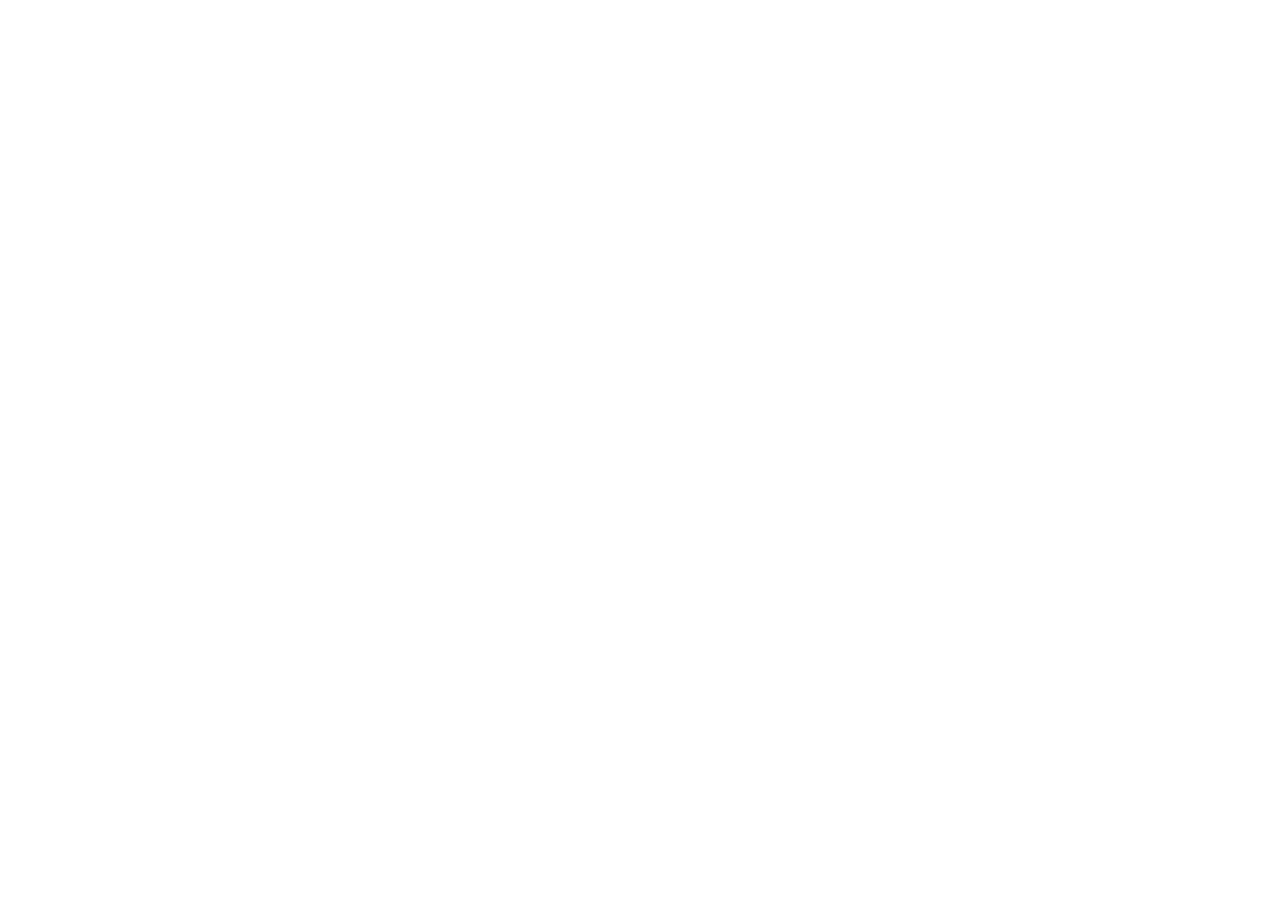
==== index.html @ 7ff98587 "created html,css,js files/ img folder" ====
<!DOCTYPE html>
<html lang="en">
<head>
    <meta charset="UTF-8">
    <meta name="viewport" content="width=device-width, initial-scale=1.0">
    <title>Donutz Shop</title>
</head>
<link rel = "stylesheet" href = "style.css">
<body>
    
<script src="script.js"></script>
</body>
</html>
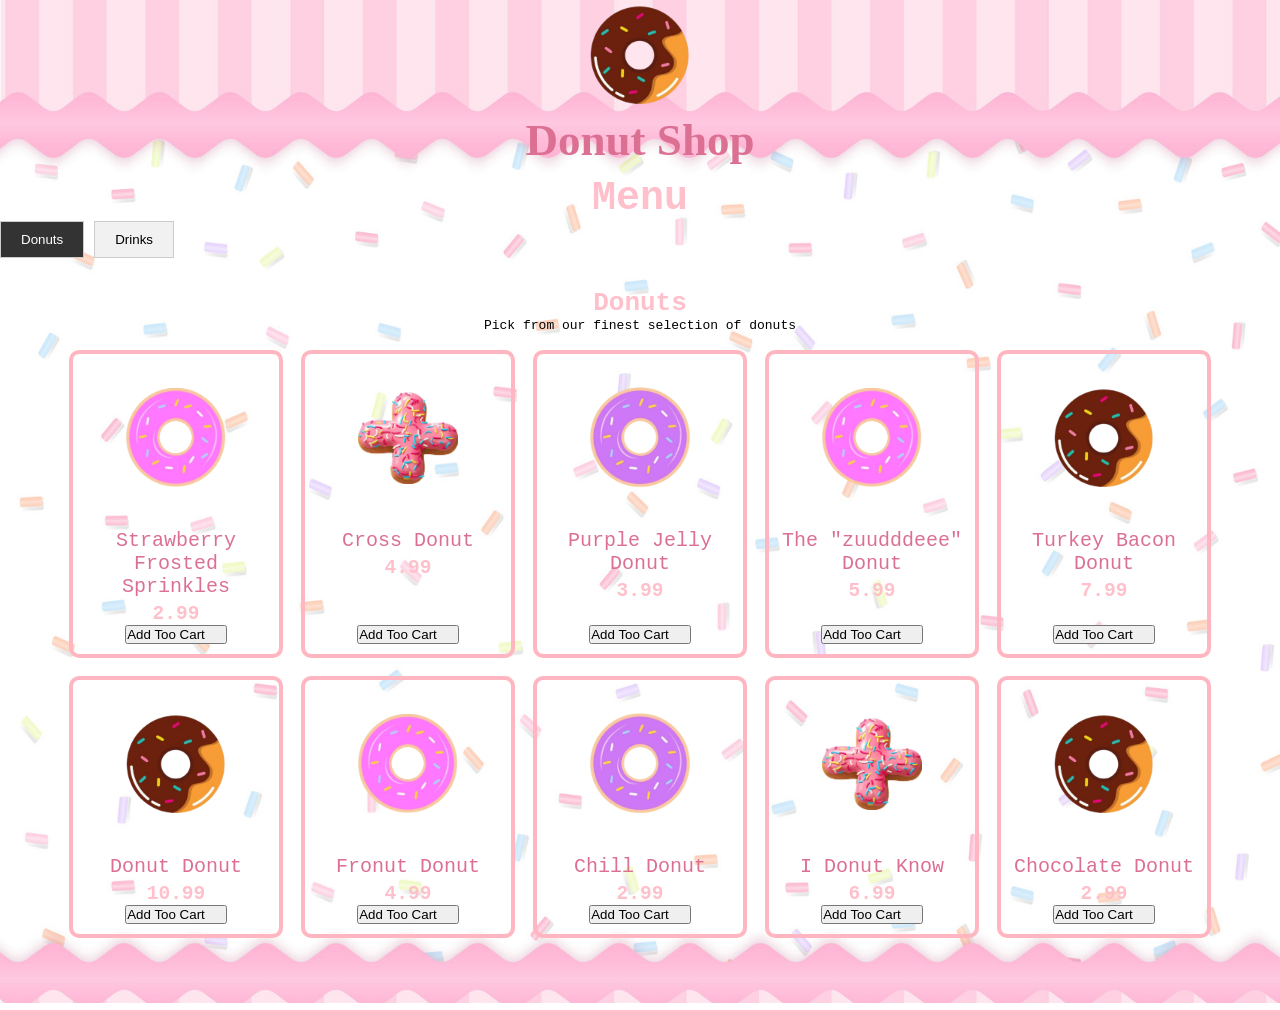
==== commit 259bdb44: "ouu" ====
--- a/index.html
+++ b/index.html
@@ -3,11 +3,180 @@
 <head>
     <meta charset="UTF-8">
     <meta name="viewport" content="width=device-width, initial-scale=1.0">
-    <title>Donutz Shop</title>
+    <title>ayyyy</title>
+    <link rel="stylesheet" href="style.css">
 </head>
-<link rel = "stylesheet" href = "style.css">
 <body>
-    
-<script src="script.js"></script>
+    <header>
+        <div class = "logo">
+            <img src = "images/donutlogo.png" width = "100">
+            <h2>Donut Shop</h2>
+            <h1 style="font-family: monospace; color: pink; font-size: 40px;">Menu</h1>
+        </div>
+        </header>
+
+    <div class="tab-buttons">
+        <button class="tabbtn active" data-target="tab1">Donuts</button>
+        <button class="tabbtn" data-target="tab2">Drinks</button>
+    </div>
+
+    <div id="tab1" class="tab-content active">
+        <h1>Donuts</h1>
+        <p style="color: black;">Pick from our finest selection of donuts</p>
+        <div class="menu-scroll-box">
+
+<div class="item-grid">
+        <div class="item">
+            <img class="dude" src="images/pinkdonut.png" alt="">
+            <p>Strawberry Frosted Sprinkles</p>
+            <h2 class="price">2.99</h2>
+            <button class="cartbtn">Add Too Cart</button>
+        </div>
+
+         <div class="item">
+            <img class="dude" src="images/plusdonut.png" alt="">
+            <p>Cross Donut</p>
+            <h2 class="price">4.99</h2>
+            <button class="cartbtn">Add Too Cart</button>
+        </div>
+
+         <div class="item">
+            <img class="dude" src="images/purpledonut.png" alt="">
+            <p>Purple Jelly Donut</p>
+            <h2 class="price">3.99</h2>
+            <button class="cartbtn">Add Too Cart</button>
+        </div>
+
+         <div class="item">
+            <img class="dude" src="images/pinkdonut.png" alt="">
+            <p>The "zuudddeee" Donut</p>
+            <h2 class="price">5.99</h2>
+            <button class="cartbtn">Add Too Cart</button>
+        </div>
+
+         <div class="item">
+            <img class="dude" src="images/donutlogo.png" alt="">
+            <p>Turkey Bacon Donut</p>
+            <h2 class="price">7.99</h2>
+            <button class="cartbtn">Add Too Cart</button>
+        </div>
+
+         <div class="item">
+            <img class="dude" src="images/donutlogo.png" alt="">
+            <p>Donut Donut</p>
+            <h2 class="price">10.99</h2>
+            <button class="cartbtn">Add Too Cart</button>
+        </div>
+
+         <div class="item">
+            <img class="dude" src="images/pinkdonut.png" alt="">
+            <p>Fronut Donut</p>
+            <h2 class="price">4.99</h2>
+            <button class="cartbtn">Add Too Cart</button>
+        </div>
+
+         <div class="item">
+            <img class="dude" src="images/purpledonut.png" alt="">
+            <p>Chill Donut</p>
+            <h2 class="price">2.99</h2>
+            <button class="cartbtn">Add Too Cart</button>
+        </div>
+
+         <div class="item">
+            <img class="dude" src="images/plusdonut.png" alt="">
+            <p>I Donut Know</p>
+            <h2 class="price">6.99</h2>
+            <button class="cartbtn">Add Too Cart</button>
+        </div>
+
+         <div class="item">
+            <img class="dude" src="images/donutlogo.png" alt="">
+            <p>Chocolate Donut</p>
+            <h2 class="price">2.99</h2>
+            <button class="cartbtn">Add Too Cart</button>
+        </div>
+</div>
+</div>
+    </div>
+    <div id="tab2" class="tab-content">
+        <h1>Drinks</h1>
+        <p style="color: black;">Pick from our finest selection of drinks</p>
+        <div class="menu-scroll-box">
+    <div class="item-grid">
+
+        <div class="item">
+            <img class="dude" src="drinks/—Pngtree—iced matcha latte layered green_21499629.png" alt="">
+            <p>Sweet Matcha Latte</p>
+            <h2 class="price">8.99</h2>
+            <button class="cartbtn">Add Too Cart</button>
+        </div>
+
+         <div class="item">
+            <img class="dude" src="drinks/—Pngtree—delicious iced coffee drink with_23500055.png" alt="">
+            <p>Tiramisu Delight</p>
+            <h2 class="price">13.99</h2>
+            <button class="cartbtn">Add Too Cart</button>
+        </div>
+
+         <div class="item">
+            <img class="dude" src="drinks/pngtree-pink-smoothie-with-whipped-cream-strawberries-and-banana-in-a-plastic-png-image_16671763.png" alt="">
+            <p>Strawberry Banana Smoothie</p>
+            <h2 class="price">6.99</h2>
+            <button class="cartbtn">Add Too Cart</button>
+        </div>
+
+         <div class="item">
+            <img class="dude" src="drinks/pngtree-sweet-strawberry-smoothie-with-a-burst-of-flavor-perfect-for-refreshing-png-image_13402838.png" alt="">
+            <p>Strawberry Dragonfruit Smoothie</p>
+            <h2 class="price">6.99</h2>
+            <button class="cartbtn">Add Too Cart</button>
+        </div>
+
+         <div class="item">
+            <img class="dude" src="drinks/pngtree-coffee-ice-drink-soft-with-milk-plastic-cup-png-image_14621829.avif" alt="">
+            <p>Carmel Latte</p>
+            <h2 class="price">5.99</h2>
+            <button class="cartbtn">Add Too Cart</button>
+        </div>
+
+         <div class="item">
+            <img class="dude" src="drinks/pngtree-pineapple-refresh-drink-png-image_14689633.png" alt="">
+            <p>Pineapple Mango Refresher</p>
+            <h2 class="price">7.99</h2>
+            <button class="cartbtn">Add Too Cart</button>
+        </div>
+
+         <div class="item">
+            <img class="dude" src="drinks/pngtree-layered-matcha-mango-smoothie-with-whipped-cream-an.png" alt="">
+            <p>Matcha Mango Swirl</p>
+            <h2 class="price">12.99</h2>
+            <button class="cartbtn">Add Too Cart</button>
+        </div>
+
+         <div class="item">
+            <img class="dude" src="drinks/pngtree-a-tropical-cocktail-with-pink-drink-and-flower-on-the-side-png-image_13520309.png" alt="">
+            <p>Pink Lady Mocktail</p>
+            <h2 class="price">7.99</h2>
+            <button class="cartbtn">Add Too Cart</button>
+        </div>
+
+         <div class="item">
+            <img style="size: 100px;" class="dude" src="drinks/a-strawberry-milkshake-with-whipped-cream-and-a-straw-free-png.webp" alt="">
+            <p>Strawberry Milkshake</p>
+            <h2 class="price">9.99</h2>
+            <button class="cartbtn">Add Too Cart</button>
+        </div>
+
+         <div class="item">
+            <img class="dude" src="drinks/Shirly-Temple-of-Doom-1-scaled-1.png" alt="">
+            <p>Shirley Temple</p>
+            <h2 class="price">4.99</h2>
+            <button class="cartbtn">Add Too Cart</button>
+        </div>
+</div>
+</div>
+    </div>
+    <script src="index.js"></script>
 </body>
-</html>+</html>
+
--- a/style.css
+++ b/style.css
@@ -0,0 +1,165 @@
+*{
+    margin:0;
+    padding:0;
+}
+
+body{
+    background-image: url(images/bgdonut.jpg);
+    background-repeat: no-repeat;
+    background-size: 105% 110%;
+    min-height: 100vh;
+    height: auto;
+}
+
+
+.logo{
+    display:flex;
+    flex-direction:column;
+    min-width: 100vh;
+    align-items: center;
+}
+
+.logo img{
+    padding-top:5px;
+    min-width: 100px;
+    max-width:100px;
+    padding-bottom: 10px;
+}
+
+.logo h2{
+    font-size: 45px;
+    color: palevioletred;
+}
+.logo h1{
+    margin-top: 10px;
+}
+
+.greeter{
+    padding-top: 90px;
+    padding-left: 200px;
+    display:flex;
+    flex-direction: column;
+}
+
+.greeter h1{
+    font-size: 50px;
+    color:lightskyblue;
+    padding-bottom: 30px;
+}
+
+.btn-text{
+    max-width:fit-content;
+    padding: 0px;
+
+}
+.btn1, .btn2{ 
+    display:flex;
+    flex-direction: row;
+    align-items: center;
+}
+
+button{
+    padding-right: 20px;;
+}
+
+.btn1 p{
+    font-size: 40px;
+    color: palevioletred
+}
+
+.btn2 p{
+    font-size: 40px;
+    color: plum
+}
+
+form{
+    gap: 5px;
+    max-width: 200px;
+    display: flex;
+    flex-direction: column;
+}
+
+input[type="text"],[type="number"],[type="file"],[type="submit"] {
+    border-radius: 7px;
+    min-height: 20px;
+    background-color: pink; 
+    color: palevioletred;           
+    border: 2px solid palevioletred;
+} 
+
+
+/* donut and drink tabs */
+.tab-buttons {
+  align-items: center;
+  display: flex;
+  gap: 10px;
+  margin-bottom: 15px;
+  color: pink;
+}
+
+.tabbtn {
+  padding: 10px 20px;
+  cursor: pointer;
+  border: 1px solid #ccc;
+  background-color: #f1f1f1;
+}
+
+.tabbtn.active {
+  background-color: #333;
+  color: white;
+}
+
+.tab-content {
+  display: none;
+  padding: 15px;
+  border: 1px solid #ccc;
+}
+
+.tab-content.active {
+  font-family: monospace;
+  text-align: center;
+  display: block;
+  color: pink;
+border: #333;
+}
+
+
+.dude{
+    width: 100px;
+    height: 160px;
+    object-fit: contain;
+    margin-bottom: 12px;
+}
+
+.item-grid {
+    margin-bottom: 50px;
+    margin-top: 17px;
+    display: flex;
+    flex-wrap: wrap;        
+    justify-content: center;
+    gap: 18px; 
+}
+
+.item {
+    display: flex;
+    flex-direction: column;
+    align-items: center;   
+    text-align: center;
+    width: 200px;          
+    padding: 3px;
+    border: 4px solid lightpink;
+    border-radius: 10px;
+}
+
+.item p{
+    margin-bottom: 5px;
+    font-size: 20px;
+    font-family: monospace;
+    color: palevioletred;
+}
+
+
+.cartbtn{
+    margin-top: auto;
+    margin-bottom: 7px;
+}
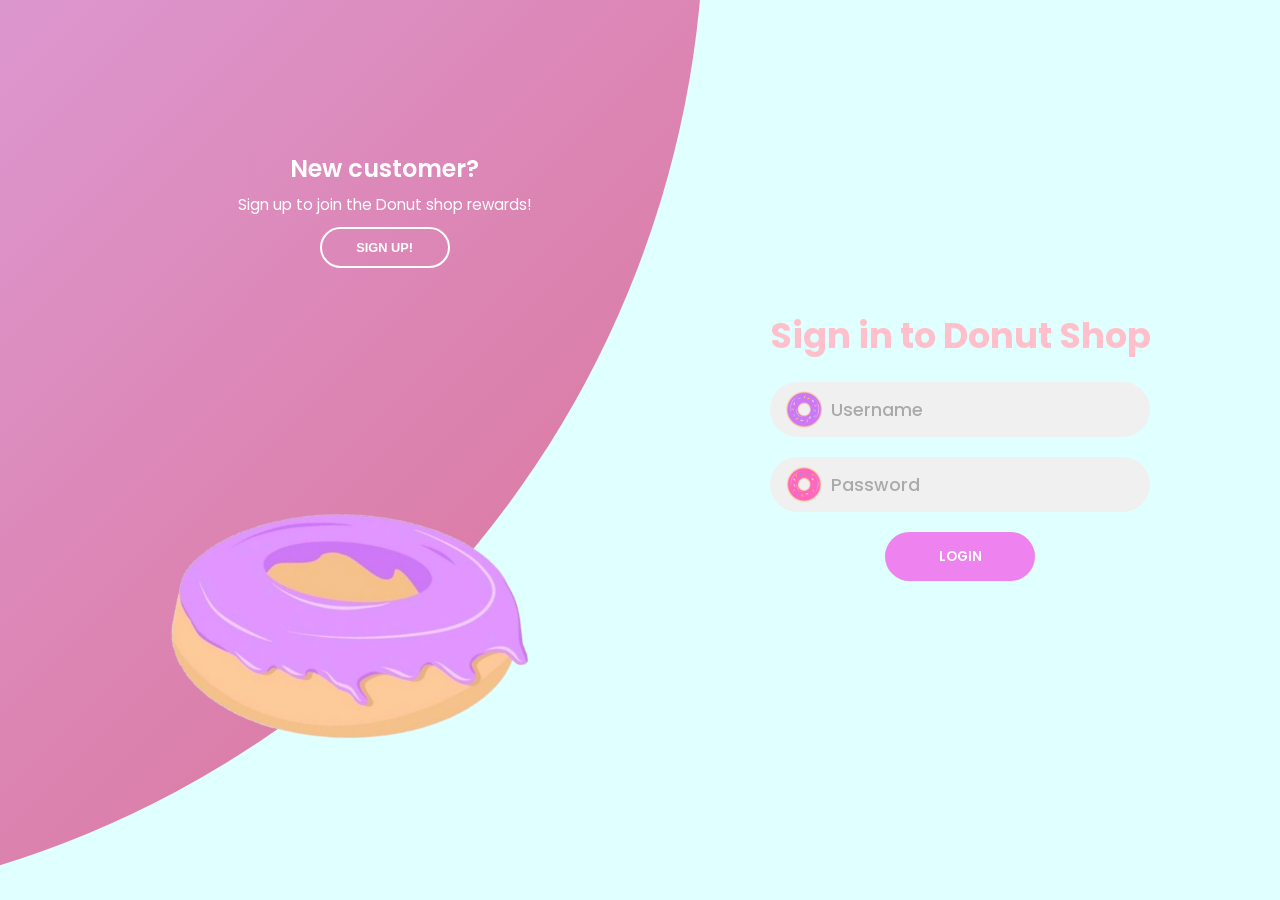
==== commit 7fa443e1: "added html, js, css, and png files" ====
--- a/index.html
+++ b/index.html
@@ -1,182 +1,78 @@
 <!DOCTYPE html>
 <html lang="en">
+
 <head>
     <meta charset="UTF-8">
     <meta name="viewport" content="width=device-width, initial-scale=1.0">
-    <title>ayyyy</title>
-    <link rel="stylesheet" href="style.css">
+
+    <title>Sign in and Sign up</title>
+
+    <link rel="stylesheet" href="styles.css">
 </head>
 <body>
-    <header>
-        <div class = "logo">
-            <img src = "images/donutlogo.png" width = "100">
-            <h2>Donut Shop</h2>
-            <h1 style="font-family: monospace; color: pink; font-size: 40px;">Menu</h1>
+ 
+    <div class="container">
+    <div class="forms-container">
+    <div class="signin-signup">
+        <form action="welcome.html" method="GET" class="sign-in-form">
+
+    <div class="title-container">
+        <h2 class="title">Sign in to Donut Shop</h2>
+            
+ </div>
+    <div class="input-field">
+        <img src="toppurpledonut.png">
+            <input type="text" id="login-username" placeholder="Username" required>
         </div>
-        </header>
+        <div class="input-field">
+            <img src="toppinkdonut.png">
+            <input type="password" id="login-password" placeholder="Password" required>
+</div>
+            <input type="submit" value="Login" class="btn solid">
+        </form>
 
-    <div class="tab-buttons">
-        <button class="tabbtn active" data-target="tab1">Donuts</button>
-        <button class="tabbtn" data-target="tab2">Drinks</button>
-    </div>
 
-    <div id="tab1" class="tab-content active">
-        <h1>Donuts</h1>
-        <p style="color: black;">Pick from our finest selection of donuts</p>
-        <div class="menu-scroll-box">
+    <form action="" method="GET" class="sign-up-form">
+    <div class="title-container">
+        <h2 class="title">Sign up for Sweet Donuts!</h2>
 
-<div class="item-grid">
-        <div class="item">
-            <img class="dude" src="images/pinkdonut.png" alt="">
-            <p>Strawberry Frosted Sprinkles</p>
-            <h2 class="price">2.99</h2>
-            <button class="cartbtn">Add Too Cart</button>
-        </div>
+</div>
 
-         <div class="item">
-            <img class="dude" src="images/plusdonut.png" alt="">
-            <p>Cross Donut</p>
-            <h2 class="price">4.99</h2>
-            <button class="cartbtn">Add Too Cart</button>
-        </div>
-
-         <div class="item">
-            <img class="dude" src="images/purpledonut.png" alt="">
-            <p>Purple Jelly Donut</p>
-            <h2 class="price">3.99</h2>
-            <button class="cartbtn">Add Too Cart</button>
-        </div>
-
-         <div class="item">
-            <img class="dude" src="images/pinkdonut.png" alt="">
-            <p>The "zuudddeee" Donut</p>
-            <h2 class="price">5.99</h2>
-            <button class="cartbtn">Add Too Cart</button>
-        </div>
-
-         <div class="item">
-            <img class="dude" src="images/donutlogo.png" alt="">
-            <p>Turkey Bacon Donut</p>
-            <h2 class="price">7.99</h2>
-            <button class="cartbtn">Add Too Cart</button>
-        </div>
-
-         <div class="item">
-            <img class="dude" src="images/donutlogo.png" alt="">
-            <p>Donut Donut</p>
-            <h2 class="price">10.99</h2>
-            <button class="cartbtn">Add Too Cart</button>
-        </div>
-
-         <div class="item">
-            <img class="dude" src="images/pinkdonut.png" alt="">
-            <p>Fronut Donut</p>
-            <h2 class="price">4.99</h2>
-            <button class="cartbtn">Add Too Cart</button>
-        </div>
-
-         <div class="item">
-            <img class="dude" src="images/purpledonut.png" alt="">
-            <p>Chill Donut</p>
-            <h2 class="price">2.99</h2>
-            <button class="cartbtn">Add Too Cart</button>
-        </div>
-
-         <div class="item">
-            <img class="dude" src="images/plusdonut.png" alt="">
-            <p>I Donut Know</p>
-            <h2 class="price">6.99</h2>
-            <button class="cartbtn">Add Too Cart</button>
-        </div>
-
-         <div class="item">
-            <img class="dude" src="images/donutlogo.png" alt="">
-            <p>Chocolate Donut</p>
-            <h2 class="price">2.99</h2>
-            <button class="cartbtn">Add Too Cart</button>
-        </div>
+    <div class="input-field">
+        <img src="toppinkdonut.png">
+            <input type="text" id="signup-username" placeholder="Email" required>
+</div>
+    <div class="input-field">
+        <img src="topmagentadonut.png">
+            <input type="password" id="signup-password" placeholder="Password" required>
+</div>
+            <input type="submit" value="Sign up" class="btn solid">
+        </form>
 </div>
 </div>
+
+
+    <div class="panels-container">
+    <div class="panel left-panel">
+    <div class="content">
+        <h3>New customer?</h3>
+            <p>Sign up to join the Donut shop rewards!</p>
+            <button class="btn transparent" id="sign-up-btn" type="button">Sign Up!</button>
+</div>
+        <img src="purpledonut.png" class="image" >
+</div>
+    <div class="panel right-panel">
+    <div class="content">
+        <h3>Already a Member?</h3>
+            <p>Sign in to join and start ordering off our menu!</p>
+            <button class="btn transparent2" id="sign-in-btn" type="button">Sign in</button>
+</div>
+            <img src="pinkdonut.png" class="image" >
+
+        </div>
     </div>
-    <div id="tab2" class="tab-content">
-        <h1>Drinks</h1>
-        <p style="color: black;">Pick from our finest selection of drinks</p>
-        <div class="menu-scroll-box">
-    <div class="item-grid">
+</div>
 
-        <div class="item">
-            <img class="dude" src="drinks/—Pngtree—iced matcha latte layered green_21499629.png" alt="">
-            <p>Sweet Matcha Latte</p>
-            <h2 class="price">8.99</h2>
-            <button class="cartbtn">Add Too Cart</button>
-        </div>
-
-         <div class="item">
-            <img class="dude" src="drinks/—Pngtree—delicious iced coffee drink with_23500055.png" alt="">
-            <p>Tiramisu Delight</p>
-            <h2 class="price">13.99</h2>
-            <button class="cartbtn">Add Too Cart</button>
-        </div>
-
-         <div class="item">
-            <img class="dude" src="drinks/pngtree-pink-smoothie-with-whipped-cream-strawberries-and-banana-in-a-plastic-png-image_16671763.png" alt="">
-            <p>Strawberry Banana Smoothie</p>
-            <h2 class="price">6.99</h2>
-            <button class="cartbtn">Add Too Cart</button>
-        </div>
-
-         <div class="item">
-            <img class="dude" src="drinks/pngtree-sweet-strawberry-smoothie-with-a-burst-of-flavor-perfect-for-refreshing-png-image_13402838.png" alt="">
-            <p>Strawberry Dragonfruit Smoothie</p>
-            <h2 class="price">6.99</h2>
-            <button class="cartbtn">Add Too Cart</button>
-        </div>
-
-         <div class="item">
-            <img class="dude" src="drinks/pngtree-coffee-ice-drink-soft-with-milk-plastic-cup-png-image_14621829.avif" alt="">
-            <p>Carmel Latte</p>
-            <h2 class="price">5.99</h2>
-            <button class="cartbtn">Add Too Cart</button>
-        </div>
-
-         <div class="item">
-            <img class="dude" src="drinks/pngtree-pineapple-refresh-drink-png-image_14689633.png" alt="">
-            <p>Pineapple Mango Refresher</p>
-            <h2 class="price">7.99</h2>
-            <button class="cartbtn">Add Too Cart</button>
-        </div>
-
-         <div class="item">
-            <img class="dude" src="drinks/pngtree-layered-matcha-mango-smoothie-with-whipped-cream-an.png" alt="">
-            <p>Matcha Mango Swirl</p>
-            <h2 class="price">12.99</h2>
-            <button class="cartbtn">Add Too Cart</button>
-        </div>
-
-         <div class="item">
-            <img class="dude" src="drinks/pngtree-a-tropical-cocktail-with-pink-drink-and-flower-on-the-side-png-image_13520309.png" alt="">
-            <p>Pink Lady Mocktail</p>
-            <h2 class="price">7.99</h2>
-            <button class="cartbtn">Add Too Cart</button>
-        </div>
-
-         <div class="item">
-            <img style="size: 100px;" class="dude" src="drinks/a-strawberry-milkshake-with-whipped-cream-and-a-straw-free-png.webp" alt="">
-            <p>Strawberry Milkshake</p>
-            <h2 class="price">9.99</h2>
-            <button class="cartbtn">Add Too Cart</button>
-        </div>
-
-         <div class="item">
-            <img class="dude" src="drinks/Shirly-Temple-of-Doom-1-scaled-1.png" alt="">
-            <p>Shirley Temple</p>
-            <h2 class="price">4.99</h2>
-            <button class="cartbtn">Add Too Cart</button>
-        </div>
-</div>
-</div>
-    </div>
-    <script src="index.js"></script>
+    <script src="script.js"></script>
 </body>
-</html>
-
+</html>
--- a/styles.css
+++ b/styles.css
@@ -0,0 +1,262 @@
+@import url("https://fonts.googleapis.com/css2?family=Poppins:wght@200;300;400;500;600;700;800&display=swap");
+
+* {
+    margin: 0;
+    padding: 0;
+    box-sizing: border-box;
+}
+
+body, input {
+    font-family: "Poppins", sans-serif;
+}
+
+.container{
+    position: relative;
+    width: 100%;
+    min-height: 100vh;
+    background-color: lightcyan;
+    overflow: hidden;
+}
+
+.container:before{
+    content: '';
+    position: absolute;
+    width: 2000px;
+    height: 2000px;
+    border-radius: 50%;
+    background: linear-gradient(-45deg, palevioletred, plum, lightblue);
+    top: -10%;
+    right: 45%;
+    transform: translateY(-50%);
+    z-index: 6;
+    transition: 1.8s ease-in-out;
+}
+
+.forms-container {
+    position: absolute;
+    width: 100%;
+    height: 100%;
+    top: 0;
+    left: 0;
+}
+
+.signin-signup{
+    position: absolute;
+    top: 50%;
+    left: 75%;
+    width: 50%;
+    transform: translate(-50%, -50%);
+    display: grid;
+    grid-template-columns: 1fr;
+    z-index: 5;
+    transition: 1s 0.7s ease-in-out;
+}
+
+form {
+    display: flex;
+    align-items: center;
+    justify-content: center;
+    flex-direction: column;
+    padding: 0 5rem;
+    overflow: hidden;
+    grid-column: 1 / 2;
+    grid-row: 1 / 2;
+    transition: 0.5s ease-in-out;
+}
+
+.sign-in-form {
+    z-index: 2;
+    opacity: 1;
+}
+
+.sign-up-form {
+    z-index: 1;
+    opacity: 0;
+}
+
+.title{
+    font-size: 2.2rem;
+    color: pink;
+    margin-bottom: 0;
+    white-space: nowrap;
+}
+
+.title-container{
+    display: flex;
+    align-items: center;
+    justify-content: center;
+    gap: 10px;
+    margin-bottom: 10px;
+}
+
+.title-container .image{
+    width: 40px;
+    height: 40px;
+    object-fit: contain;
+    flex-shrink: 0;
+}
+
+.input-field{
+    max-width: 380px;
+    width: 100%;
+    height: 55px;
+    background-color: #f0f0f0;
+    margin: 10px 0;
+    display: grid;
+    grid-template-columns: 15% 85%;
+    align-items: center;
+    padding: 0 .4rem;
+    border-radius: 55px;
+}
+
+.input-field img{
+    width: 50px;
+    height: 50px;
+    object-fit: contain;
+    align-self: center;
+    justify-self: center;
+}
+
+.input-field input {
+    background: none;
+    outline: none;
+    border: none;
+    line-height: 1;
+    font-weight: 600;
+    font-size: 1.1rem;
+    color: #333;
+    min-width: 0;
+}
+
+.input-field input::placeholder{
+    color: #aaa;
+    font-weight: 500;
+}
+
+.btn{
+    width: 150px;
+    background-color: violet;
+    border: none;
+    outline: none;
+    height: 49px;
+    border-radius: 49px;
+    color: #fff;
+    text-transform: uppercase;
+    font-weight: 600;
+    margin: 10px 0;
+    cursor: pointer;
+    transition: .5s;
+}
+
+.btn:hover{
+    background-color: #fff;
+    border: 1px solid violet;
+    color: violet;
+}
+
+.panels-container {
+    position: absolute;
+    width: 100%;
+    height: 100%;
+    top: 0;
+    left: 0;
+    display: grid;
+    grid-template-columns: repeat(2, 1fr);
+}
+
+.panel{
+    display: flex;
+    flex-direction: column;
+    align-items: flex-end;
+    justify-content: space-around;
+    text-align: center;
+    z-index: 7;
+}
+
+.left-panel {
+    pointer-events: all;
+    padding: 3rem 17% 2rem 12%;
+}
+
+.right-panel {
+    pointer-events: none;
+    padding: 5rem 12% 2rem 17%;
+}
+
+.panel .content {
+    color: white;
+}
+
+.panel h3{
+    font-weight: 600;
+    line-height: 1;
+    font-size: 1.5rem;
+}
+
+.panel p {
+    font-size: 0.95rem;
+    padding: 0.7rem 0;
+}
+
+.btn.transparent,
+.btn.transparent2 {
+    margin: 0;
+    background: none;
+    border: 2px solid #fff;
+    width: 130px;
+    height: 41px;
+    font-weight: 600;
+    font-size: 0.8rem;
+}
+
+.image {
+    width: 80%;
+    transition: transform 1.1s .4s ease-in-out;
+}
+
+
+.right-panel .content,
+.right-panel .image {
+    transform: translateX(800px);
+    transition: transform 1.1s .4s ease-in-out;
+}
+
+
+.container.sign-up-mode:before{
+    transform: translate(100%, -50%);
+    right: 52%;
+}
+
+
+.container.sign-up-mode .left-panel .content,
+.container.sign-up-mode .left-panel .image {
+    transform: translateX(-800px);
+}
+
+
+.container.sign-up-mode .right-panel .content,
+.container.sign-up-mode .right-panel .image {
+    transform: translateX(0px);
+}
+
+.container.sign-up-mode .left-panel {
+    pointer-events: none;
+}
+
+.container.sign-up-mode .right-panel{
+    pointer-events: all;
+}
+
+.container.sign-up-mode .signin-signup{
+    left: 25%;
+}
+
+.container.sign-up-mode .sign-in-form{
+    opacity: 0;
+    z-index: 1;
+}
+
+.container.sign-up-mode .sign-up-form{
+    opacity: 1;
+    z-index: 2;
+}
